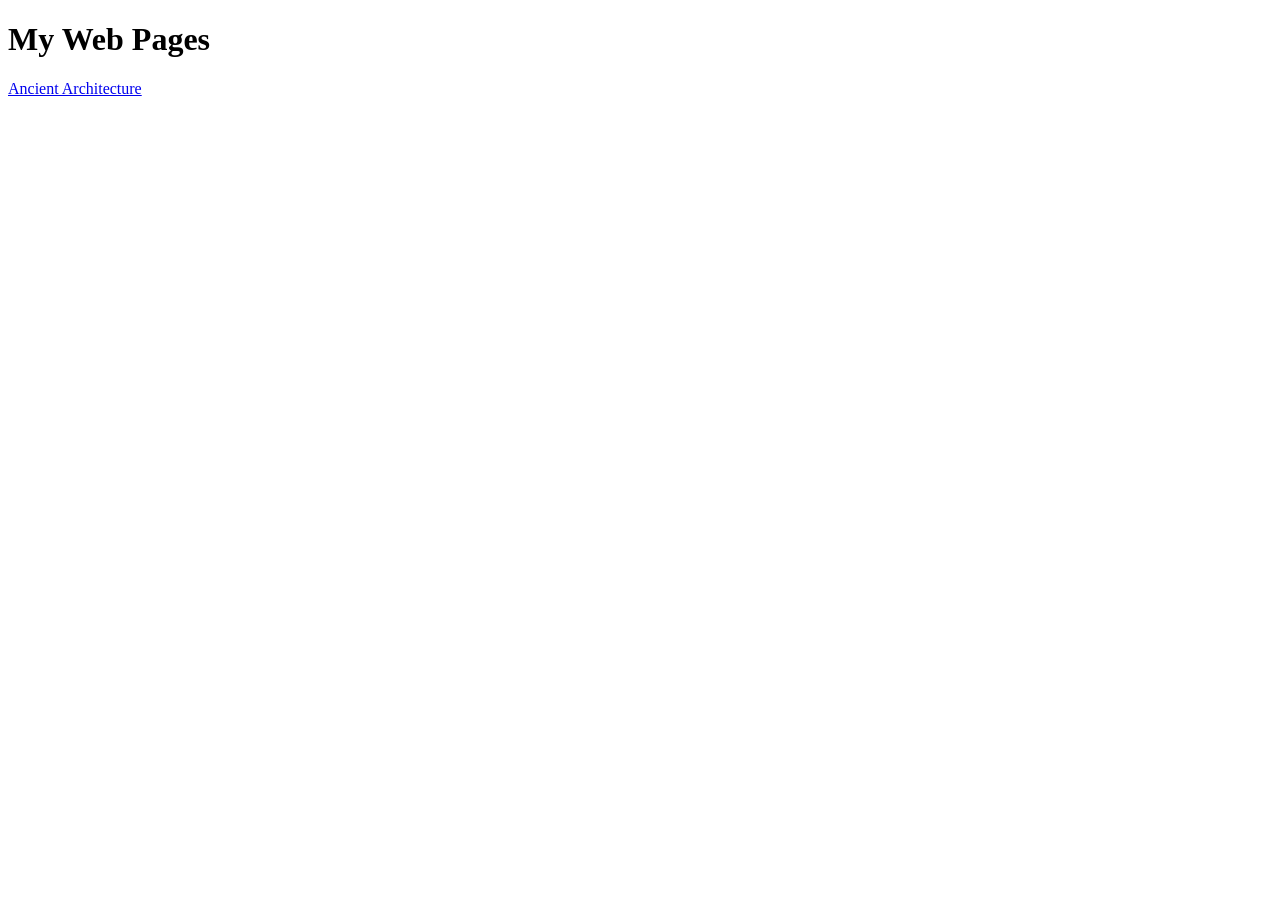
==== index.html @ 3ad1bf40 "Add index.html with basic web page structure" ====
<!DOCTYPE html>
<html lang="en">
<head>
    <meta charset="UTF-8">
    <title>My Web Pages</title>
</head>

<body>

    <h1>My Web Pages</h1>

    <p>
        <a href="ancient-architecture.html">
            Ancient Architecture
        </a>
    </p>

</body>
</html>
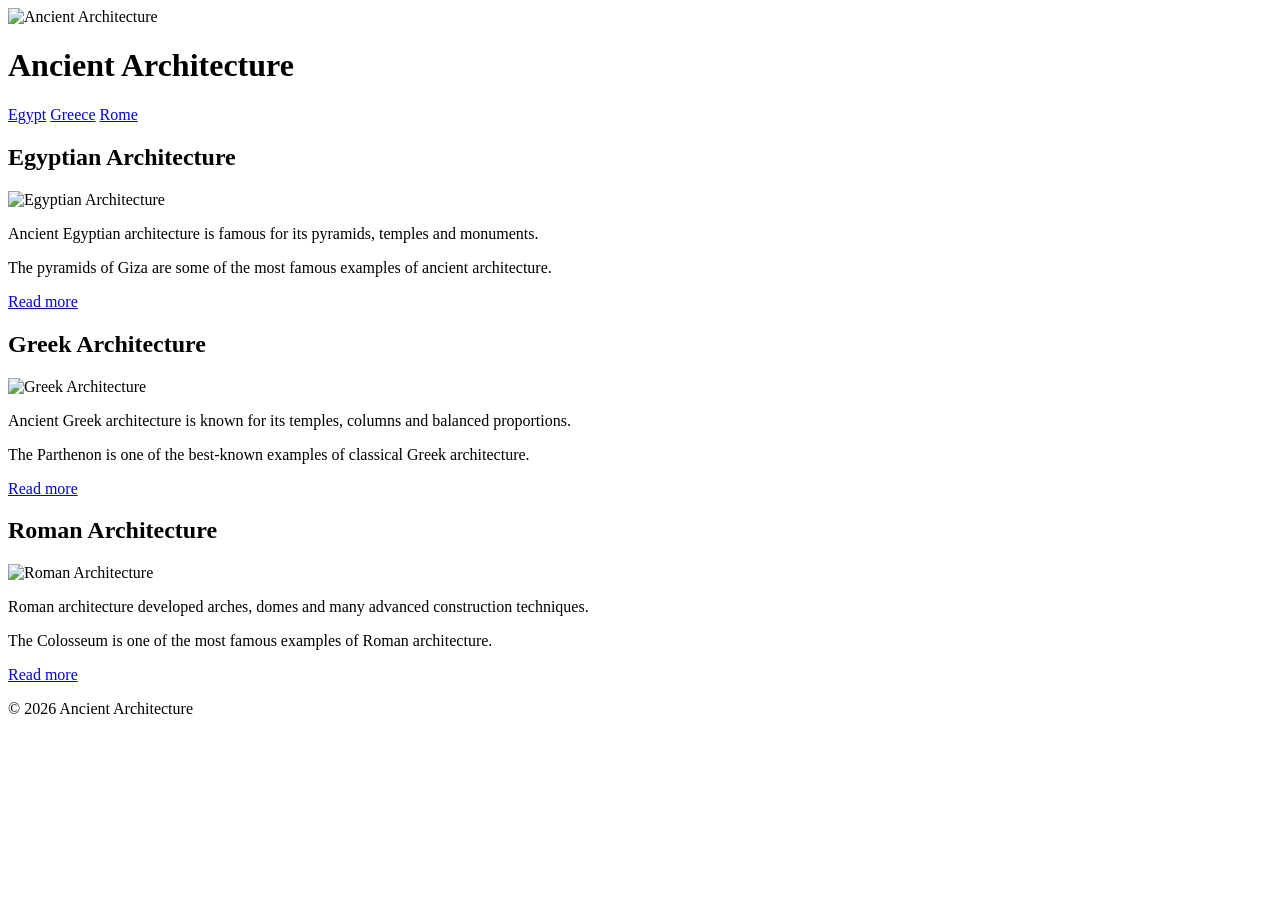
==== commit e475ff5a: "Update index.html" ====
--- a/index.html
+++ b/index.html
@@ -1,19 +1,144 @@
 <!DOCTYPE html>
 <html lang="en">
+
 <head>
     <meta charset="UTF-8">
-    <title>My Web Pages</title>
+
+    <meta name="viewport"
+          content="width=device-width, initial-scale=1.0">
+
+    <title>Ancient Architecture</title>
+
+    <link rel="stylesheet"
+          href="ancient-architecture.css">
+
+    <link rel="preconnect"
+          href="https://fonts.googleapis.com">
+
+    <link rel="preconnect"
+          href="https://fonts.gstatic.com"
+          crossorigin>
+
+    <link href="https://fonts.googleapis.com/css2?family=Indie+Flower&family=Roboto:wght@400;700&display=swap"
+          rel="stylesheet">
 </head>
 
 <body>
 
-    <h1>My Web Pages</h1>
+    <header>
 
-    <p>
-        <a href="ancient-architecture.html">
-            Ancient Architecture
-        </a>
-    </p>
+        <div class="image-container">
+
+            <img src="images/architecture.jpg"
+                 alt="Ancient Architecture">
+
+        </div>
+
+        <h1>Ancient Architecture</h1>
+
+        <nav>
+
+            <a href="#egypt">Egypt</a>
+
+            <a href="#greece">Greece</a>
+
+            <a href="#rome">Rome</a>
+
+        </nav>
+
+    </header>
+
+
+    <main>
+
+        <article id="egypt">
+
+            <h2>Egyptian Architecture</h2>
+
+            <img src="images/egypt.jpg"
+                 alt="Egyptian Architecture">
+
+            <p>
+                Ancient Egyptian architecture is famous
+                for its pyramids, temples and monuments.
+            </p>
+
+            <p>
+                The pyramids of Giza are some of the most
+                famous examples of ancient architecture.
+            </p>
+
+            <p>
+                <span>
+                    <a href="#">Read more</a>
+                </span>
+            </p>
+
+        </article>
+
+
+        <article id="greece">
+
+            <h2>Greek Architecture</h2>
+
+            <img src="images/greece.jpg"
+                 alt="Greek Architecture">
+
+            <p>
+                Ancient Greek architecture is known for
+                its temples, columns and balanced proportions.
+            </p>
+
+            <p>
+                The Parthenon is one of the best-known
+                examples of classical Greek architecture.
+            </p>
+
+            <p>
+                <span>
+                    <a href="#">Read more</a>
+                </span>
+            </p>
+
+        </article>
+
+
+        <article id="rome">
+
+            <h2>Roman Architecture</h2>
+
+            <img src="images/rome.jpg"
+                 alt="Roman Architecture">
+
+            <p>
+                Roman architecture developed arches, domes
+                and many advanced construction techniques.
+            </p>
+
+            <p>
+                The Colosseum is one of the most famous
+                examples of Roman architecture.
+            </p>
+
+            <p>
+                <span>
+                    <a href="#">Read more</a>
+                </span>
+            </p>
+
+        </article>
+
+    </main>
+
+
+    <footer>
+
+        <p>
+            &copy; 2026 Ancient Architecture
+        </p>
+
+    </footer>
 
 </body>
+
 </html>
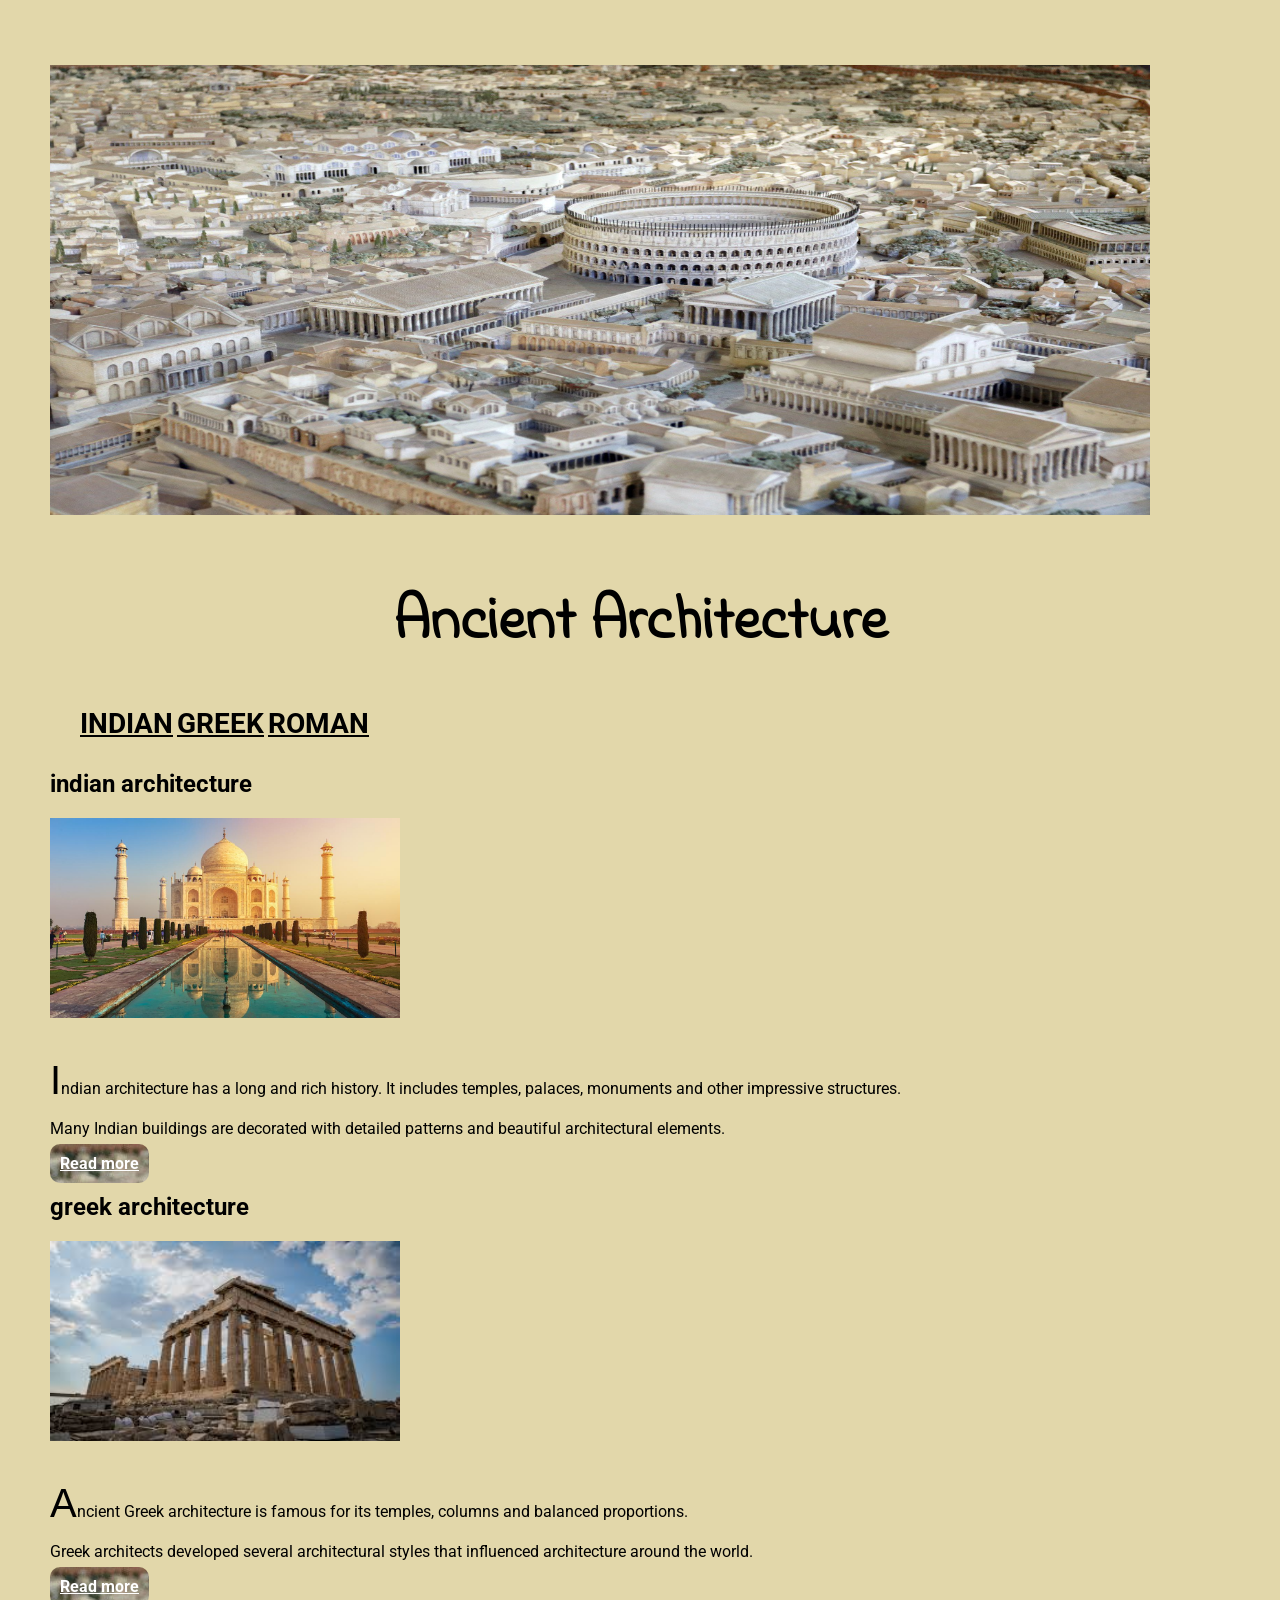
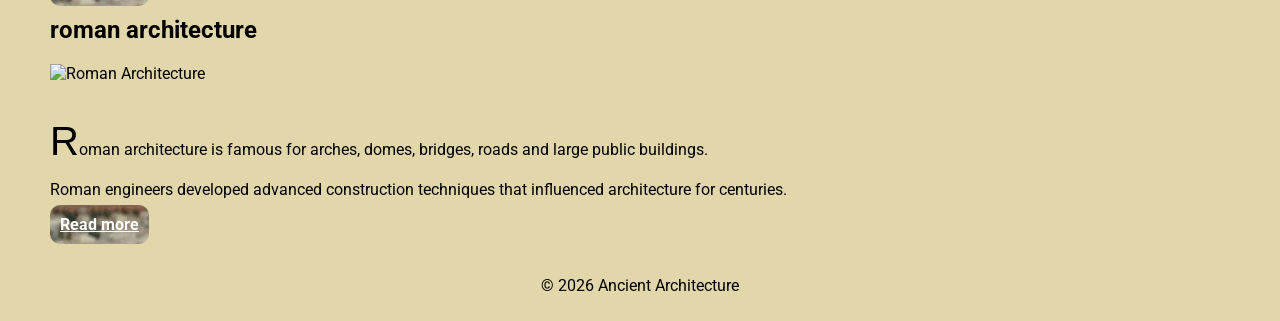
==== commit e233bdbd: "Update index.html" ====
--- a/index.html
+++ b/index.html
@@ -29,7 +29,7 @@
 
         <div class="image-container">
 
-            <img src="images/architecture.jpg"
+            <img src="images/bg2.jpg"
                  alt="Ancient Architecture">
 
         </div>
@@ -37,13 +37,9 @@
         <h1>Ancient Architecture</h1>
 
         <nav>
-
-            <a href="#egypt">Egypt</a>
-
-            <a href="#greece">Greece</a>
-
-            <a href="#rome">Rome</a>
-
+            <a href="#indian">Indian</a>
+            <a href="#greek">Greek</a>
+            <a href="#rome">Roman</a>
         </nav>
 
     </header>
@@ -51,21 +47,24 @@
 
     <main>
 
-        <article id="egypt">
+        <!-- Indian Architecture -->
 
-            <h2>Egyptian Architecture</h2>
+        <article id="indian">
 
-            <img src="images/egypt.jpg"
-                 alt="Egyptian Architecture">
+            <h2>Indian Architecture</h2>
+
+            <img src="images/indian.jpg"
+                 alt="Indian Architecture">
 
             <p>
-                Ancient Egyptian architecture is famous
-                for its pyramids, temples and monuments.
+                Indian architecture has a long and rich history.
+                It includes temples, palaces, monuments and
+                other impressive structures.
             </p>
 
             <p>
-                The pyramids of Giza are some of the most
-                famous examples of ancient architecture.
+                Many Indian buildings are decorated with detailed
+                patterns and beautiful architectural elements.
             </p>
 
             <p>
@@ -77,21 +76,23 @@
         </article>
 
 
-        <article id="greece">
+        <!-- Greek Architecture -->
+
+        <article id="greek">
 
             <h2>Greek Architecture</h2>
 
-            <img src="images/greece.jpg"
+            <img src="images/greek.jpg"
                  alt="Greek Architecture">
 
             <p>
-                Ancient Greek architecture is known for
-                its temples, columns and balanced proportions.
+                Ancient Greek architecture is famous for its
+                temples, columns and balanced proportions.
             </p>
 
             <p>
-                The Parthenon is one of the best-known
-                examples of classical Greek architecture.
+                Greek architects developed several architectural
+                styles that influenced architecture around the world.
             </p>
 
             <p>
@@ -103,6 +104,8 @@
         </article>
 
 
+        <!-- Roman Architecture -->
+
         <article id="rome">
 
             <h2>Roman Architecture</h2>
@@ -111,13 +114,13 @@
                  alt="Roman Architecture">
 
             <p>
-                Roman architecture developed arches, domes
-                and many advanced construction techniques.
+                Roman architecture is famous for arches, domes,
+                bridges, roads and large public buildings.
             </p>
 
             <p>
-                The Colosseum is one of the most famous
-                examples of Roman architecture.
+                Roman engineers developed advanced construction
+                techniques that influenced architecture for centuries.
             </p>
 
             <p>
--- a/ancient-architecture.css
+++ b/ancient-architecture.css
@@ -0,0 +1,80 @@
+body {
+    font-family: Roboto, sans-serif;
+    background: #e2d7aa;
+    color: #000000;
+    font-size: 16px;
+    width: 1180px;
+    margin: 0 auto;
+}
+
+img {
+    width: 1100px;
+    height: 450px;
+}
+
+.image-container {
+    width: 1600px;
+    height: 450px;
+    margin-top: 65px;
+}
+
+h1 {
+    font-size: 60px;
+    text-align: center;
+    margin-top: 65px;
+    font-family: 'Indie Flower', cursive;
+}
+
+nav {
+    margin: 30px;
+}
+
+nav a {
+    font-size: 28px;
+    color: #000000;
+}
+
+a {
+    color: #0a2d4a;
+    font-weight: bold;
+}
+
+article img {
+    width: 350px;
+    height: 200px;
+    margin-bottom: 20px;
+}
+
+article p:first-of-type::first-letter {
+    font-family: EucrosiaUPC, sans-serif;
+    font-size: 40px;
+}
+
+span a {
+    background: url("images/bg2.jpg");
+    color: #ffffff;
+    padding: 10px;
+    margin-top: 10px;
+}
+
+footer {
+    margin: 0px;
+    padding: 10px 0 10px 0;
+    text-align: center;
+}
+
+nav a {
+    text-transform: uppercase;
+}
+
+h1 {
+    text-transform: none;
+}
+
+article h2 {
+    text-transform: lowercase;
+}
+
+span a {
+    border-radius: 10px;
+}
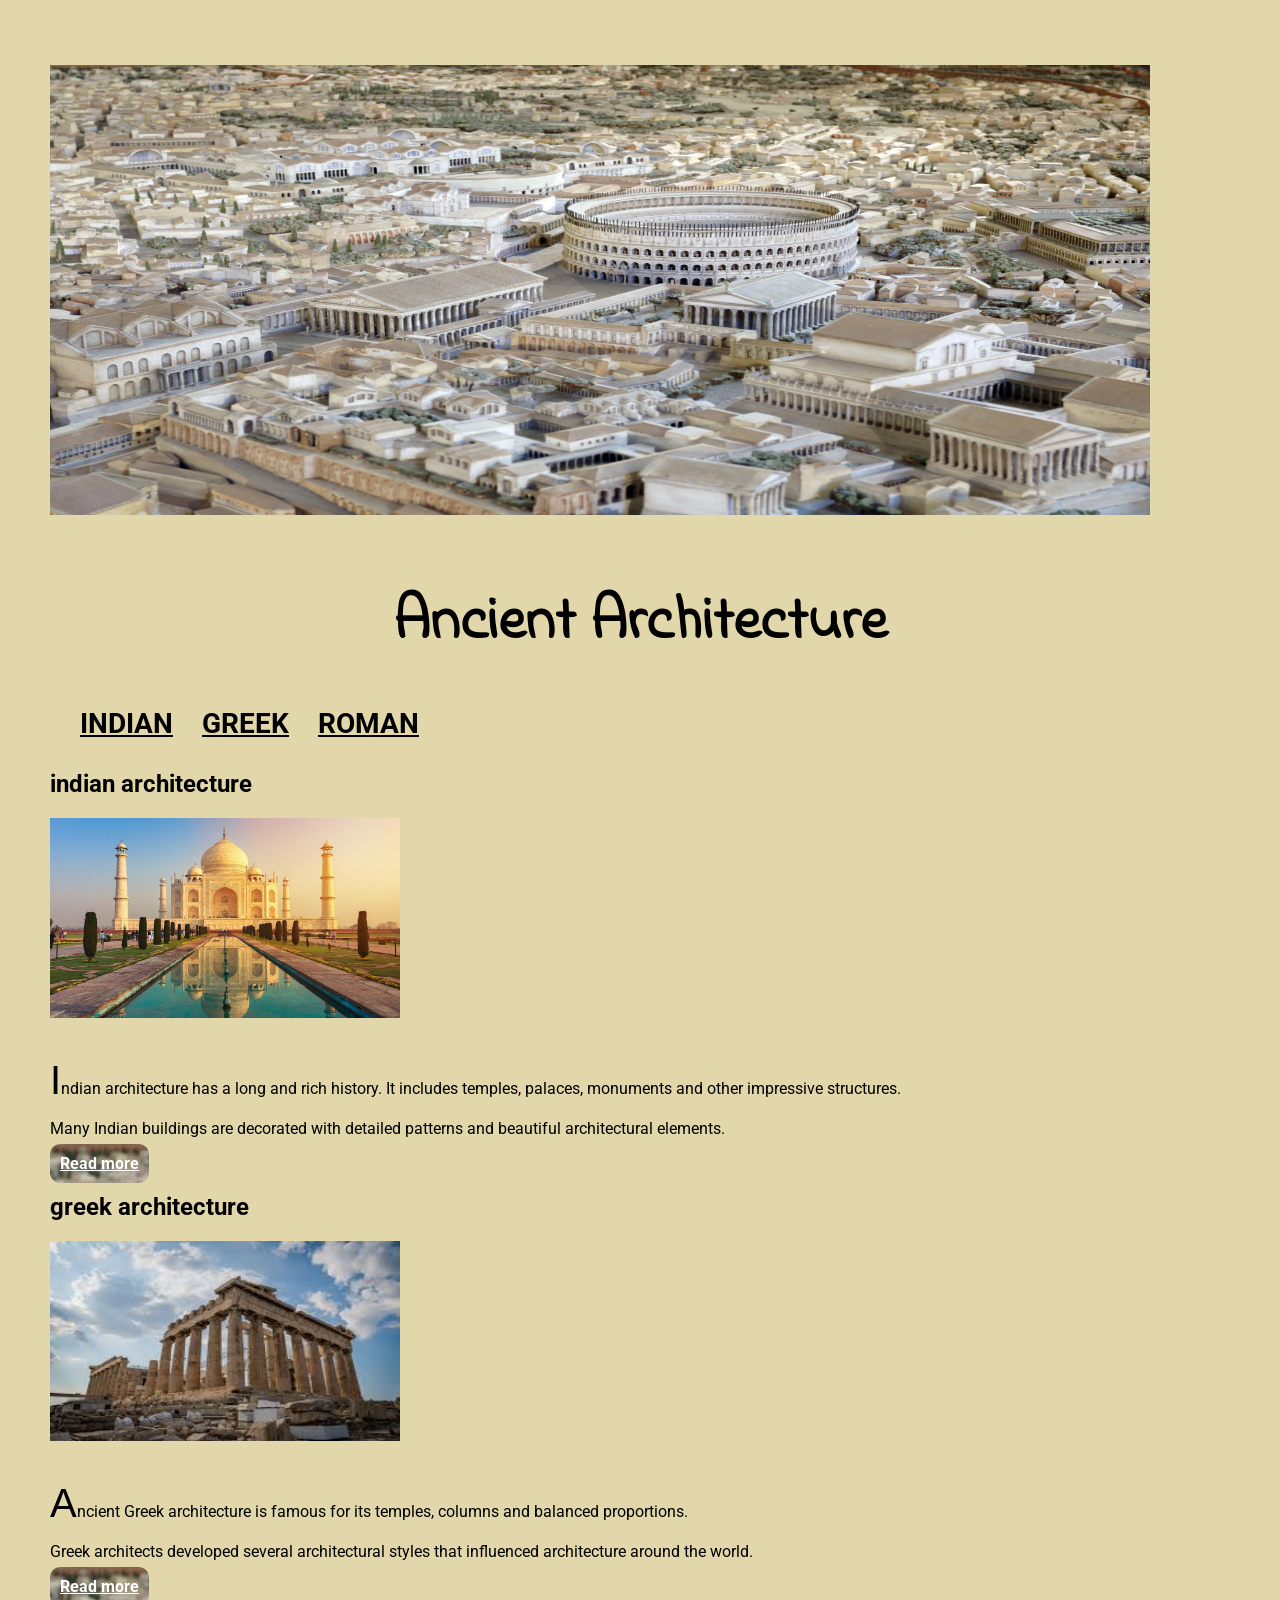
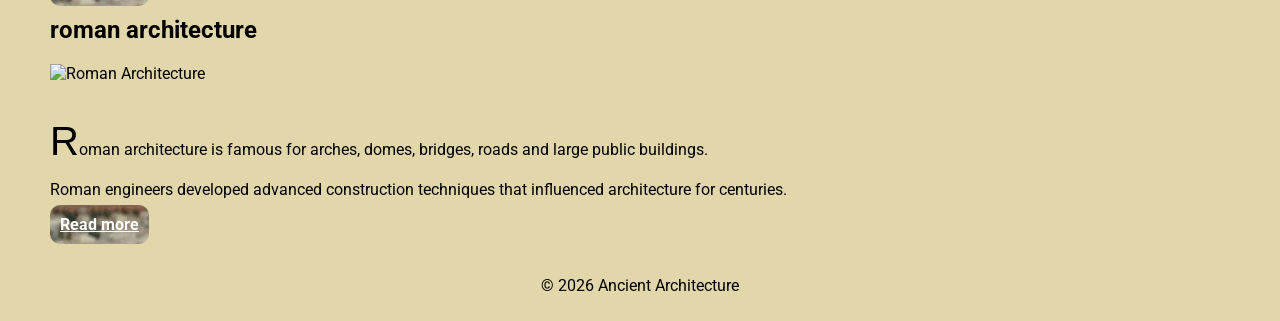
==== commit a1241e03: "Update index.html" ====
--- a/index.html
+++ b/index.html
@@ -3,21 +3,14 @@
 
 <head>
     <meta charset="UTF-8">
-
-    <meta name="viewport"
-          content="width=device-width, initial-scale=1.0">
+    <meta name="viewport" content="width=device-width, initial-scale=1.0">
 
     <title>Ancient Architecture</title>
 
-    <link rel="stylesheet"
-          href="ancient-architecture.css">
+    <link rel="stylesheet" href="ancient-architecture.css">
 
-    <link rel="preconnect"
-          href="https://fonts.googleapis.com">
-
-    <link rel="preconnect"
-          href="https://fonts.gstatic.com"
-          crossorigin>
+    <link rel="preconnect" href="https://fonts.googleapis.com">
+    <link rel="preconnect" href="https://fonts.gstatic.com" crossorigin>
 
     <link href="https://fonts.googleapis.com/css2?family=Indie+Flower&family=Roboto:wght@400;700&display=swap"
           rel="stylesheet">
@@ -28,10 +21,7 @@
     <header>
 
         <div class="image-container">
-
-            <img src="images/bg2.jpg"
-                 alt="Ancient Architecture">
-
+            <img src="images/bg2.jpg" alt="Ancient Architecture">
         </div>
 
         <h1>Ancient Architecture</h1>
@@ -47,14 +37,11 @@
 
     <main>
 
-        <!-- Indian Architecture -->
-
         <article id="indian">
 
             <h2>Indian Architecture</h2>
 
-            <img src="images/indian.jpg"
-                 alt="Indian Architecture">
+            <img src="images/indian.jpg" alt="Indian Architecture">
 
             <p>
                 Indian architecture has a long and rich history.
@@ -76,14 +63,11 @@
         </article>
 
 
-        <!-- Greek Architecture -->
-
         <article id="greek">
 
             <h2>Greek Architecture</h2>
 
-            <img src="images/greek.jpg"
-                 alt="Greek Architecture">
+            <img src="images/greek.jpg" alt="Greek Architecture">
 
             <p>
                 Ancient Greek architecture is famous for its
@@ -104,14 +88,11 @@
         </article>
 
 
-        <!-- Roman Architecture -->
-
         <article id="rome">
 
             <h2>Roman Architecture</h2>
 
-            <img src="images/rome.jpg"
-                 alt="Roman Architecture">
+            <img src="images/rome.jpg" alt="Roman Architecture">
 
             <p>
                 Roman architecture is famous for arches, domes,
@@ -135,11 +116,7 @@
 
 
     <footer>
-
-        <p>
-            &copy; 2026 Ancient Architecture
-        </p>
-
+        <p>&copy; 2026 Ancient Architecture</p>
     </footer>
 
 </body>
--- a/ancient-architecture.css
+++ b/ancient-architecture.css
@@ -7,23 +7,32 @@
     margin: 0 auto;
 }
 
-img {
+
+/* Main image */
+
+.image-container {
+    width: 1180px;
+    height: 450px;
+    margin-top: 65px;
+}
+
+.image-container img {
     width: 1100px;
     height: 450px;
 }
 
-.image-container {
-    width: 1600px;
-    height: 450px;
+
+/* Heading */
+
+h1 {
+    font-family: 'Indie Flower', cursive;
+    font-size: 60px;
+    text-align: center;
     margin-top: 65px;
 }
 
-h1 {
-    font-size: 60px;
-    text-align: center;
-    margin-top: 65px;
-    font-family: 'Indie Flower', cursive;
-}
+
+/* Navigation */
 
 nav {
     margin: 30px;
@@ -32,12 +41,20 @@
 nav a {
     font-size: 28px;
     color: #000000;
+    text-transform: uppercase;
+    margin-right: 25px;
 }
+
+
+/* Links */
 
 a {
     color: #0a2d4a;
     font-weight: bold;
 }
+
+
+/* Article images */
 
 article img {
     width: 350px;
@@ -45,36 +62,37 @@
     margin-bottom: 20px;
 }
 
+
+/* Article headings */
+
+article h2 {
+    text-transform: lowercase;
+}
+
+
+/* First letter */
+
 article p:first-of-type::first-letter {
     font-family: EucrosiaUPC, sans-serif;
     font-size: 40px;
 }
+
+
+/* Read more */
 
 span a {
     background: url("images/bg2.jpg");
     color: #ffffff;
     padding: 10px;
     margin-top: 10px;
+    border-radius: 10px;
 }
 
+
+/* Footer */
+
 footer {
-    margin: 0px;
-    padding: 10px 0 10px 0;
+    margin: 0;
+    padding: 10px 0;
     text-align: center;
 }
-
-nav a {
-    text-transform: uppercase;
-}
-
-h1 {
-    text-transform: none;
-}
-
-article h2 {
-    text-transform: lowercase;
-}
-
-span a {
-    border-radius: 10px;
-}
